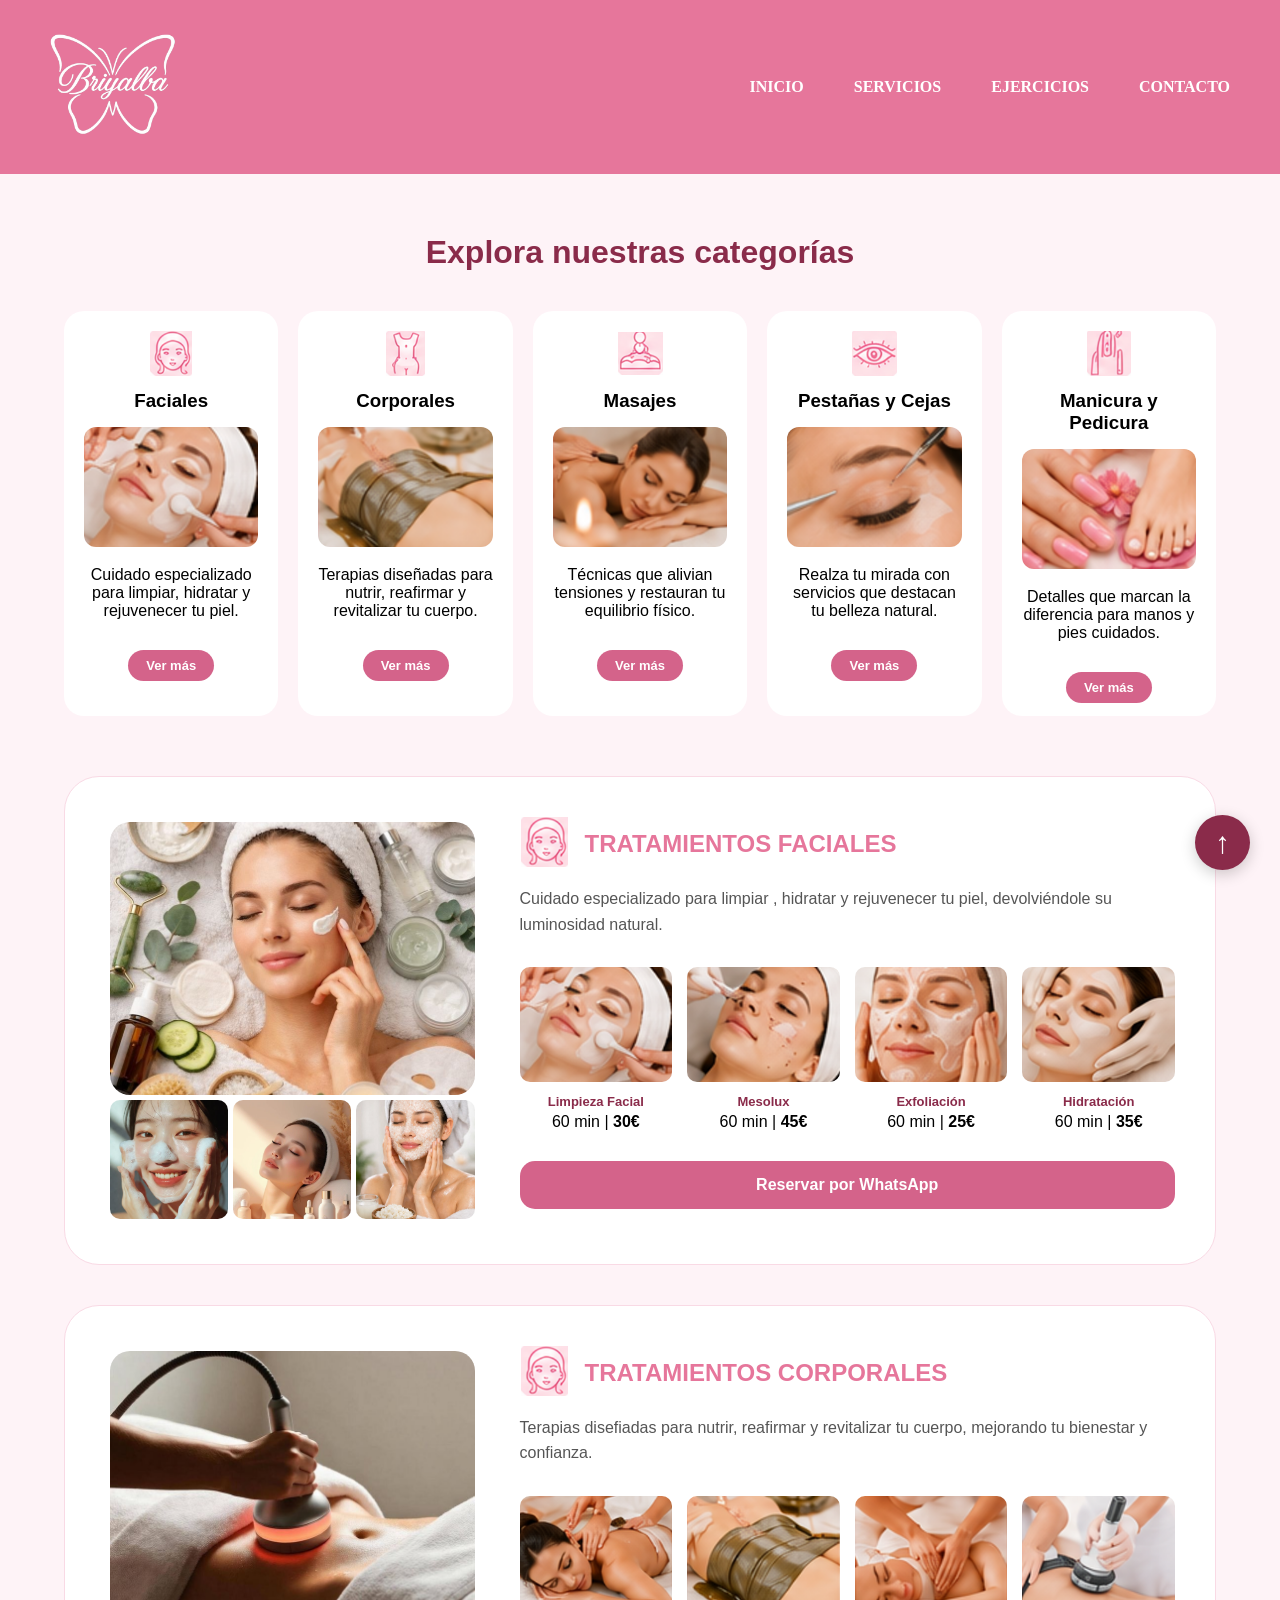
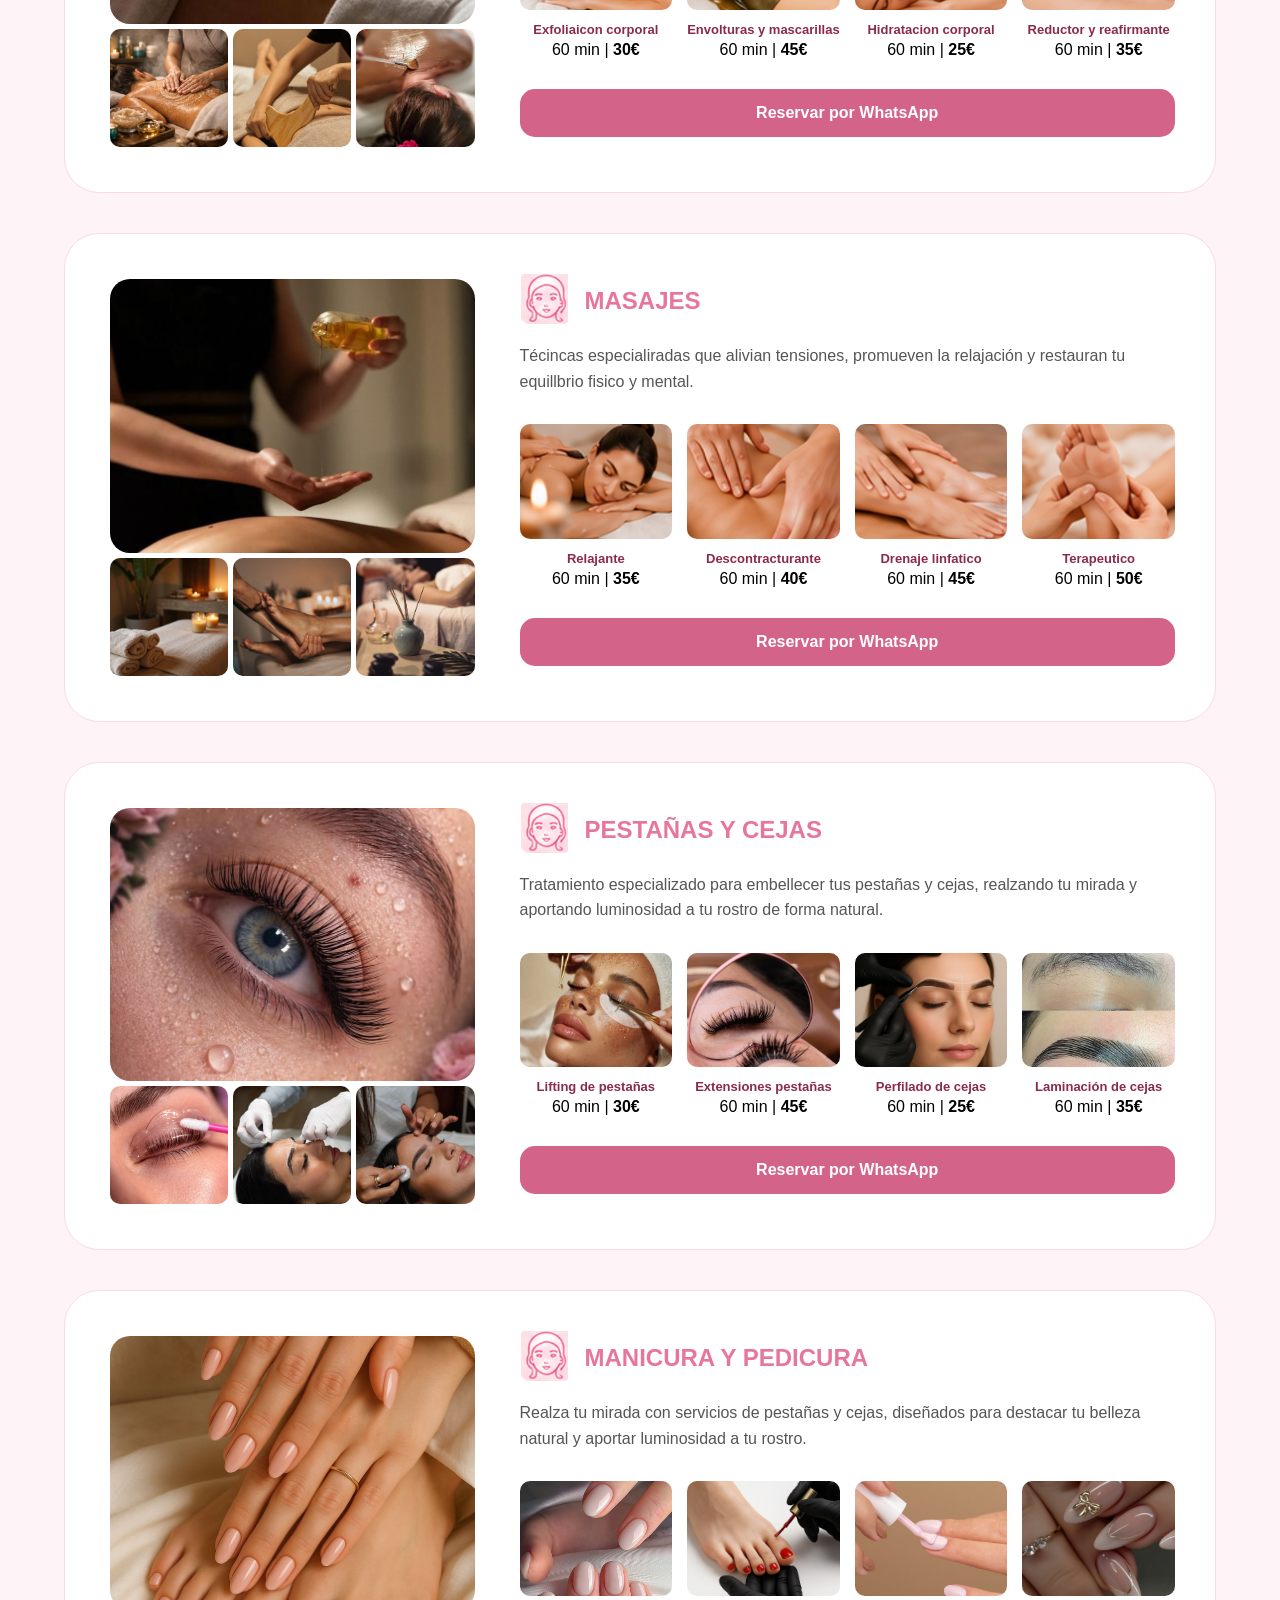
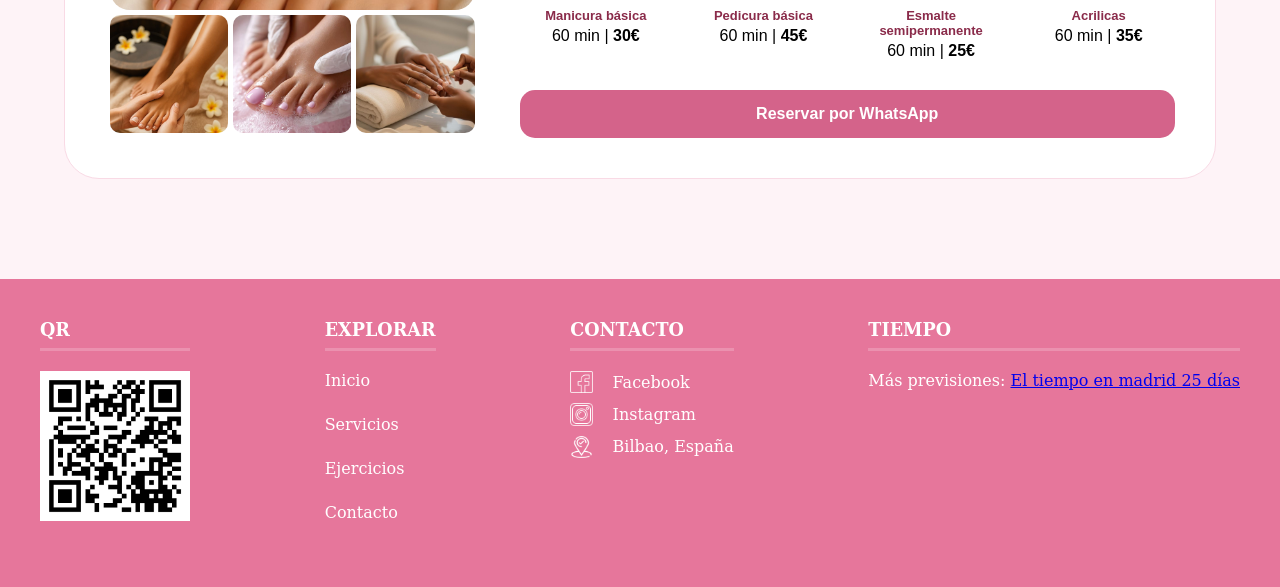
==== paginas/Servicios/Servicios.html @ 7cbbde6a "añadicion de pagina" ====
<!doctype html>
<html lang="es">
<head>
    <meta charset="utf-8">
	<meta name="viewport" content="width=device-width, initial-scale=1.0">
    <title>Proyecto DAW1:Alexia de la rosa</title>
    <link rel="stylesheet" href="../../css/estilos.css" type="text/css">
</head>

<body>

<header>
    <div class="logo_header">
        <img src="../../imagenes/logo.png" alt="Logotipo Briyalba">
    </div>

    <nav class="menu">
        <ul>
            <li><a href="../../index.html">INICIO</a></li>
            <li><a href="Servicios.html">SERVICIOS</a></li>
            <li><a href="../ejercicios/ejercicios.html">EJERCICIOS</a></li>
            <li><a href="../registro/registrarse.html">CONTACTO</a></li>
        </ul>
    </nav>
</header>

<main>
    <div class="servicios" id="Botonservicios">
        	<h2 class="titulo-categorias">Explora nuestras categorías</h2>
        <div class="categorias" >
            <div class="categoria-tarjeta">
                <div class="icono-categoria">
                    <img src="../../imagenes/iconofacial.png" alt="Icono Facial">
                </div>
                <h3>Faciales</h3>
                <img src="../../imagenes/tratamientoFaciales.png" class="imagen-mini-categoria" alt="Tratamiento Facial">
                <p>Cuidado especializado para limpiar, hidratar y rejuvenecer tu piel.</p>
                <br><br>
                <a href="#bloque-facial" class="botonVermas">Ver más</a>
            </div>

            <div class="categoria-tarjeta">
                <div class="icono-categoria">
                    <img src="../../imagenes/iconoCorporales.png" alt="Icono Corporal">
                </div>
                <h3>Corporales</h3>
                <img src="../../imagenes/tratamientosCorporales.png" class="imagen-mini-categoria" alt="Tratamiento Corporal">
                <p>Terapias diseñadas para nutrir, reafirmar y revitalizar tu cuerpo.</p>
                <br><br>
                <a href="#bloque-corporal" class="botonVermas">Ver más</a>
            </div>

            <div class="categoria-tarjeta">
                <div class="icono-categoria">
                    <img src="../../imagenes/iconoMasajes.png" alt="Icono Masajes">
                </div>
                <h3>Masajes</h3>
                <img src="../../imagenes/tratamientosdemasajes.png" class="imagen-mini-categoria" alt="Masajes">
                <p>Técnicas que alivian tensiones y restauran tu equilibrio físico.</p>
                <br><br>
                <a href="#bloque-masajes" class="botonVermas">Ver más</a>
            </div>

            <div class="categoria-tarjeta">
                <div class="icono-categoria">
                    <img src="../../imagenes/iconoPestañas.png" alt="Icono Ojos">
                </div>
                <h3>Pestañas y Cejas</h3>
                <img src="../../imagenes/tratamientosPestañasCejas.png" class="imagen-mini-categoria" alt="Tratamientos Ojos">
                <p>Realza tu mirada con servicios que destacan tu belleza natural.</p>
                <br><br>
                <a href="#bloque-pestañas" class="botonVermas">Ver más</a>
            </div>

            <div class="categoria-tarjeta">
                <div class="icono-categoria">
                    <img src="../../imagenes/iconoManicuras.png" alt="Icono Uñas">
                </div>
                <h3>Manicura y Pedicura</h3>
                <img src="../../imagenes/tratamientosManicura.png" class="imagen-mini-categoria" alt="Tratamientos Uñas">
                <p>Detalles que marcan la diferencia para manos y pies cuidados.</p>
                <br><br>
                <a href="#bloque-manicura" class="botonVermas">Ver más</a>
            </div>
        </div>
		
	
		
		<!-- faciales -->

        <div id="bloque-facial" class="categoriasVermas">
            <div class="lado-fotos-detalle">
                <table width="100%" border="0" cellspacing="0" cellpadding="0">
                    <tr>
                        <td colspan="3">
                            <img src="../../imagenes/facial1.jpg" class="imagen-grande-servicio" alt="Servicio Facial Principal" style="width: 100%;">
                        </td>
                    </tr>
                    <tr class="fila-fotos-mini">
                        <td width="33%"><img src="../../imagenes/facial2.jpg" alt="Vista 1" style="width: 100%;"></td>
                        <td width="33%"><img src="../../imagenes/facial3.jpg" alt="Vista 2" style="width: 100%;"></td>
                        <td width="33%"><img src="../../imagenes/facial4.jpg" alt="Vista 3" style="width: 100%;"></td>
                    </tr>
                </table>
            </div>

            <div class="lado-info-detalle">
                <div class="encabezado-con-icono">
                    <div class="icono-grande-rosa">
                        <img src="../../imagenes/iconofacial.png" alt="Icono">
                    </div>
                    <h2>TRATAMIENTOS FACIALES</h2>
                </div>
                <p class="parrafo-detalle">Cuidado especializado para limpiar , hidratar y rejuvenecer tu piel, devolviéndole su luminosidad natural.</p>

                <div class="servicios-informacion">
                    <div class="caja-precio-servicio">
                        <img src="../../imagenes/tratamientoFaciales.png" alt="Limpieza">
                        <h4>Limpieza Facial</h4>
                        <p>60 min | <strong>30€</strong></p>
                    </div>
                    <div class="caja-precio-servicio">
                        <img src="../../imagenes/mesolux.png" alt="Mesolux">
                        <h4>Mesolux</h4>
                        <p>60 min | <strong>45€</strong></p>
                    </div>
                    <div class="caja-precio-servicio">
                        <img src="../../imagenes/exfoliacion.png" alt="Exfoliación">
                        <h4>Exfoliación</h4>
                        <p>60 min | <strong>25€</strong></p>
                    </div>
                    <div class="caja-precio-servicio">
                        <img src="../../imagenes/hidratacion.png" alt="Hidratación">
                        <h4>Hidratación</h4>
                        <p>60 min | <strong>35€</strong></p>
                    </div>
                </div>

                <a href="https://web.whatsapp.com/" class="botonWasap">Reservar por WhatsApp</a>
            </div>
        </div>
		
	
		<!-- corporales -->
		 <div id="bloque-corporal" class="categoriasVermas">
            <div class="lado-fotos-detalle">
                <table width="100%" border="0" cellspacing="0" cellpadding="0">
                    <tr>
                        <td colspan="3">
                            <img src="../../imagenes/corporal1.jpeg" class="imagen-grande-servicio" alt="Servicio Facial Principal" style="width: 100%;">
                        </td>
                    </tr>
                    <tr class="fila-fotos-mini">
                        <td width="33%"><img src="../../imagenes/corporal2.jpeg" alt="Vista 1" style="width: 100%;"></td>
                        <td width="33%"><img src="../../imagenes/corporal3.jpeg" alt="Vista 2" style="width: 100%;"></td>
                        <td width="33%"><img src="../../imagenes/corporal4.jpeg" alt="Vista 3" style="width: 100%;"></td>
                    </tr>
                </table>
            </div>

            <div class="lado-info-detalle">
                <div class="encabezado-con-icono">
                    <div class="icono-grande-rosa">
                        <img src="../../imagenes/iconofacial.png" alt="Icono">
                    </div>
                    <h2>TRATAMIENTOS CORPORALES</h2>
                </div>
                <p class="parrafo-detalle">Terapias disefiadas para nutrir, reafirmar y revitalizar tu cuerpo,
				mejorando tu bienestar y confianza.</p>

                <div class="servicios-informacion">
                    <div class="caja-precio-servicio">
                        <img src="../../imagenes/exfoliacionCorporal.png" alt="Limpieza">
                        <h4>Exfoliaicon corporal</h4>
                        <p>60 min | <strong>30€</strong></p>
                    </div>
                    <div class="caja-precio-servicio">
                        <img src="../../imagenes/envolturasyMascarillas.png" alt="Mesolux">
                        <h4>Envolturas y mascarillas</h4>
                        <p>60 min | <strong>45€</strong></p>
                    </div>
                    <div class="caja-precio-servicio">
                        <img src="../../imagenes/hidratacionCorporal.png" alt="Exfoliación">
                        <h4>Hidratacion corporal</h4>
                        <p>60 min | <strong>25€</strong></p>
                    </div>
                    <div class="caja-precio-servicio">
                        <img src="../../imagenes/ReductorReafirmante.png" alt="Hidratación">
                        <h4>Reductor y reafirmante</h4>
                        <p>60 min | <strong>35€</strong></p>
                    </div>
                </div>

                <a href="https://web.whatsapp.com/" class="botonWasap">Reservar por WhatsApp</a>
            </div>
        </div>
		<!-----MASAJES------>
		 <div id="bloque-masajes" class="categoriasVermas">
            <div class="lado-fotos-detalle">
                <table width="100%" border="0" cellspacing="0" cellpadding="0">
                    <tr>
                        <td colspan="3">
                            <img src="../../imagenes/masaje1.jpeg" class="imagen-grande-servicio" alt="Servicio Facial Principal" style="width: 100%;">
                        </td>
                    </tr>
                    <tr class="fila-fotos-mini">
                        <td width="33%"><img src="../../imagenes/masaje2.jpeg" alt="Vista 1" style="width: 100%;"></td>
                        <td width="33%"><img src="../../imagenes/masaje3.jpeg" alt="Vista 2" style="width: 100%;"></td>
                        <td width="33%"><img src="../../imagenes/masaje4.jpeg" alt="Vista 3" style="width: 100%;"></td>
                    </tr>
                </table>
            </div>

            <div class="lado-info-detalle">
                <div class="encabezado-con-icono">
                    <div class="icono-grande-rosa">
                        <img src="../../imagenes/iconofacial.png" alt="Icono">
                    </div>
                    <h2>MASAJES</h2>
                </div>
                <p class="parrafo-detalle">Técincas especialiradas que alivian tensiones, promueven la relajación
				y restauran tu equillbrio fisico y mental.</p>

                <div class="servicios-informacion">
                    <div class="caja-precio-servicio">
                        <img src="../../imagenes/Masajerelajante.png" alt="Limpieza">
                        <h4>Relajante</h4>
                        <p>60 min | <strong>35€</strong></p>
                    </div>
                    <div class="caja-precio-servicio">
                        <img src="../../imagenes/Masajedescontracturante.png" alt="Mesolux">
                        <h4>Descontracturante</h4>
                        <p>60 min | <strong>40€</strong></p>
                    </div>
                    <div class="caja-precio-servicio">
                        <img src="../../imagenes/MasajeDrenajeLinfatico.png" alt="Exfoliación">
                        <h4>Drenaje linfatico</h4>
                        <p>60 min | <strong>45€</strong></p>
                    </div>
                    <div class="caja-precio-servicio">
                        <img src="../../imagenes/MasajeTerapeutico.png" alt="Hidratación">
                        <h4>Terapeutico</h4>
                        <p>60 min | <strong>50€</strong></p>
                    </div>
                </div>

                <a href="https://web.whatsapp.com/" class="botonWasap">Reservar por WhatsApp</a>
            </div>
        </div>
		<!-----PESTAÑAS Y CEJAS ----->
		
		 <div id="bloque-pestañas" class="categoriasVermas">
            <div class="lado-fotos-detalle">
                <table width="100%" border="0" cellspacing="0" cellpadding="0">
                    <tr>
                        <td colspan="3">
                            <img src="../../imagenes/pestañas1.jpeg" class="imagen-grande-servicio" alt="Servicio Facial Principal" style="width: 100%;">
                        </td>
                    </tr>
                    <tr class="fila-fotos-mini">
                        <td width="33%"><img src="../../imagenes/pestañas2.jpeg" alt="Vista 1" style="width: 100%;"></td>
                        <td width="33%"><img src="../../imagenes/pestañas3.jpeg" alt="Vista 2" style="width: 100%;"></td>
                        <td width="33%"><img src="../../imagenes/pestañas4.jpeg" alt="Vista 3" style="width: 100%;"></td>
                    </tr>
                </table>
            </div>

            <div class="lado-info-detalle">
                <div class="encabezado-con-icono">
                    <div class="icono-grande-rosa">
                        <img src="../../imagenes/iconofacial.png" alt="Icono">
                    </div>
                    <h2>PESTAÑAS Y CEJAS</h2>
                </div>
                <p class="parrafo-detalle">Tratamiento especializado para embellecer tus pestañas y cejas, realzando tu mirada y aportando luminosidad a tu rostro de forma natural.</p>

                <div class="servicios-informacion">
                    <div class="caja-precio-servicio">
                        <img src="../../imagenes/liftingpestañas.jpg" alt="Limpieza">
                        <h4>Lifting de pestañas</h4>
                        <p>60 min | <strong>30€</strong></p>
                    </div>
                    <div class="caja-precio-servicio">
                        <img src="../../imagenes/extensionespestañas.jpg" alt="Mesolux">
                        <h4>Extensiones pestañas</h4>
                        <p>60 min | <strong>45€</strong></p>
                    </div>
                    <div class="caja-precio-servicio">
                        <img src="../../imagenes/perfiladocejas.jpg" alt="Exfoliación">
                        <h4>Perfilado de cejas</h4>
                        <p>60 min | <strong>25€</strong></p>
                    </div>
                    <div class="caja-precio-servicio">
                        <img src="../../imagenes/laminacioncejas.jpg" alt="Hidratación">
                        <h4>Laminación de cejas</h4>
                        <p>60 min | <strong>35€</strong></p>
                    </div>
                </div>

                <a href="https://web.whatsapp.com/" class="botonWasap">Reservar por WhatsApp</a>
            </div>
        </div>
		
		<!--- MANICURA Y PEDICURA--->
			 <div id="bloque-manicura" class="categoriasVermas">
            <div class="lado-fotos-detalle">
                <table width="100%" border="0" cellspacing="0" cellpadding="0">
                    <tr>
                        <td colspan="3">
                            <img src="../../imagenes/manicura1.jpeg" class="imagen-grande-servicio" alt="Servicio Facial Principal" style="width: 100%;">
                        </td>
                    </tr>
                    <tr class="fila-fotos-mini">
                        <td width="33%"><img src="../../imagenes/manicura2.jpeg" alt="Vista 1" style="width: 100%;"></td>
                        <td width="33%"><img src="../../imagenes/manicura3.jpeg" alt="Vista 2" style="width: 100%;"></td>
                        <td width="33%"><img src="../../imagenes/manicura4.jpeg" alt="Vista 3" style="width: 100%;"></td>
                    </tr>
                </table>
            </div>

            <div class="lado-info-detalle">
                <div class="encabezado-con-icono">
                    <div class="icono-grande-rosa">
                        <img src="../../imagenes/iconofacial.png" alt="Icono">
                    </div>
                    <h2>MANICURA Y PEDICURA</h2>
                </div>
                <p class="parrafo-detalle">Realza tu mirada con servicios de pestañas y cejas, diseñados para destacar tu belleza natural y aportar luminosidad a tu rostro.</p>

                <div class="servicios-informacion">
                    <div class="caja-precio-servicio">
                        <img src="../../imagenes/manicurabasica.jpg" alt="Limpieza">
                        <h4>Manicura básica</h4>
                        <p>60 min | <strong>30€</strong></p>
                    </div>
                    <div class="caja-precio-servicio">
                        <img src="../../imagenes/pedicurabasica.jpg" alt="Mesolux">
                        <h4>Pedicura básica</h4>
                        <p>60 min | <strong>45€</strong></p>
                    </div>
                    <div class="caja-precio-servicio">
                        <img src="../../imagenes/semipermanente.jpg" alt="Exfoliación">
                        <h4>Esmalte semipermanente</h4>
                        <p>60 min | <strong>25€</strong></p>
                    </div>
                    <div class="caja-precio-servicio">
                        <img src="../../imagenes/acrilicas.jpg" alt="Hidratación">
                        <h4>Acrilicas</h4>
                        <p>60 min | <strong>35€</strong></p>
                    </div>
                </div>

                <a href="https://web.whatsapp.com/" class="botonWasap">Reservar por WhatsApp</a>
            </div>
        </div>
    </div>
</main>

<footer>
    <div class="contenedor-footer">
         <div class="primera-seccion">
            <h3>QR</h3>
			<img src="../../imagenes/QR.png" alt="Código QR" width="150" height="150" >
        </div>
        
        <div class="segunda-seccion">
            <h3>Explorar</h3>
            <ul class="enlaces-footer">
                <li><a href="index.html">Inicio</a></li>
                <li><a href="paginas/Servicios/Servicios.html">Servicios</a></li>
                <li><a href="paginas/ejercicios/ejercicios.html">Ejercicios</a></li>
                <li><a href="paginas/registro/registrarse.html">Contacto</a></li>
            </ul>
        </div>
        
        <div class="tercera-seccion">
            <h3>Contacto</h3>
            <ul class="enlaces-footer">
                <li>
                    <img src="../../imagenes/facebook.png" alt="Facebook" height="25" usemap="#Map3">
                    <map name="Map3">
                        <area shape="rect" coords="0,0,25,25" href="https://www.facebook.com/briguitt.v?locale=es_ES" target="_blank" alt="Facebook">
                    </map> 
                    Facebook
                </li>
                <li>
                    <img src="../../imagenes/imstagram.png" alt="Instagram" height="25" usemap="#Map">
                    <map name="Map">
                        <area shape="rect" coords="0,0,25,25" href="https://www.instagram.com/estetica_briyalba/" target="_blank" alt="Instagram">
                    </map> 
                    Instagram
                </li>
                <li>
                    <img src="../../imagenes/localizacion.png" alt="Ubicación" height="25" usemap="#Map2">
                    <map name="Map2">
                        <area shape="rect" coords="0,0,25,25" href="https://www.google.com/maps" target="_blank" alt="Ubicación">
                    </map> 
                    Bilbao, España
                </li>
            </ul>
        </div>
            
        <div class="cuarta-seccion">
            <h3>TIEMPO</h3>
            <div id="ww_aa9ac41afd1d9" v="1.3" loc="auto" a='{"t":"horizontal","lang":"es","sl_lpl":1,"ids":[],"font":"Arial","sl_ics":"one_a","sl_sot":"celsius","cl_bkg":"#FFFFFF","cl_font":"#000000","cl_cloud":"#d4d4d4","cl_persp":"#2196F3","cl_sun":"#FFC107","cl_moon":"#FFC107","cl_thund":"#FF5722","el_nme":3}'>
                Más previsiones: <a href="https://tiempolargo.com/madrid_tiempo_25_dias/" id="ww_aa9ac41afd1d9_u" target="_blank">El tiempo en madrid 25 días</a>
            </div>
            <script async src="https://app3.weatherwidget.org/js/?id=ww_aa9ac41afd1d9"></script>
        </div>
    </div>
</footer>
<a href="#Botonservicios" class="boton-flotante-subir">↑</a>
</body>
</html>
---- css/estilos.css ----
/* =========================================
   ESTILOS GENERALES
   ========================================= */
* {
    margin: 0;
    padding: 0;
    box-sizing: border-box;
}

body {
    background: #fef3f7;
    font-family: 'Georgia', serif;
    overflow-x: hidden;
}

/* =========================================
   HEADER Y MEN�
   ========================================= */
header {
    display: flex;
    justify-content: space-between;
    align-items: center;
    padding: 10px 40px;
    background: #e6769b;
    width: 100%;
}

.logo_header img {
    width: 150px;
}

.menu ul {
    display: flex;
    list-style: none;
    gap: 30px;
}

.menu a {
    text-decoration: none;
    font-weight: bold;
    color: #ffffff; 
    display: inline-block;
    padding: 5px 10px;
    transition: all 0.3s ease;
}

.menu a:hover {
    color: #ffffff;
    text-shadow: 
        0px 0px 8px rgba(255, 255, 255, 0.9), 
        0px 0px 20px rgba(255, 255, 255, 0.6);
    transform: scale(1.15);
    border-bottom: 2px solid white;
}



/* =========================================
   SECCION IMAGEN
   ========================================= */
.bloqueimagen {
    position: relative;
    width: 100%;      
    height: auto;
    margin: 0 auto;
    overflow: hidden;
}

.bloqueimagen img {
    width: 100%;
    height: 600px;
    object-fit: cover;
    filter: brightness(40%);
    display: block;
}

.texto {
    position: absolute;
    top: 30%;
    left: 60px;
    max-width: 500px;
    color: white;
}

.texto h1 {
    font-size: 48px;
    margin-bottom: 15px;
}

.texto p {
    font-size: 18px;
    margin-bottom: 25px;
    line-height: 1.5;
}

.Informacion {
    display: inline-block;
    padding: 12px 25px;
    background: #ff8fb1;
    color: white;
    text-decoration: none;
    border-radius: 30px;
    transition: 0.3s;
}

.Informacion:hover {
    background: #e6769b;
}



/* =========================================
   BLOQUE RESUMEN 
   ========================================= */
.bloqueResumen {
    display: flex;
    align-items: stretch;
    justify-content: center;
    gap: 40px;
    padding: 130px 70px;
    background-color: #fef3f7;
    
}

.imagen2Inicio {
	display: flex;
    width: 45%;
    border: 2px solid #f9dae5;
    border-radius: 30px;
	position:relative;
	overflow: hidden;
  
}

.imagen2Inicio img {
    width: 100%;
    height: 100%;
    border-radius: 30px;
    object-fit: cover;
	 transition: opacity 0.3s ease;
}

.imagen2Inicio .imagen-normal {
    display: block;
	position: absolute;
    top: 0;
    left: 0;
    width: 100%;
	height: 100%;
   object-fit: cover;
	
}
.imagen2Inicio .imagen-hover {
    display: none;
    position: absolute;
    top: 0;
    left: 0;
    width: 100%;
	height: 100%;
   object-fit: cover;
}

.imagen2Inicio:hover .imagen-normal {
    display: none;
}

.imagen2Inicio:hover .imagen-hover {
    display: block;
}

.texto2Inicio {
    width: 45%;
    background-color:white;
    padding: 70px;
    border-radius: 30px;
    border: 2px solid #f9dae5;
   
    
}

.texto2Inicio h2 {
    text-align: center;
    margin-bottom: 10px;
    color: #e6769b;
}

.texto2Inicio hr {
    border: none;
    height: 1px;
    background-color: #ddd;
    margin: 20px auto;
    width: 60%;
}

.texto2Inicio p {
    line-height: 1.6;
    color: #444;
}



/* =========================================
   FOOTER
   ========================================= */
footer {
    background-color: #e6769b;
    color: white;
    padding: 40px;
    font-family: Constantia, "Lucida Bright", "DejaVu Serif", Georgia, "serif";
}

.contenedor-footer {
    display: flex;
    justify-content: space-between;
    gap: 30px;
    width: 100%;
    max-width: 1200px;
    margin: auto;
}

.contenedor-footer h3 {
    margin-bottom: 20px; 
    font-size: 1.1rem;      
    border-bottom: 3px solid rgba(255, 255, 255, 0.2);
    padding-bottom: 8px;
    text-transform: uppercase;
}

.enlaces-footer {
    list-style: none;
    padding: 0;
}

.enlaces-footer li a {
    display: flex;
    align-items: center;
    gap: 30px;
    color: #ffffff;
    text-decoration: none;
    margin-bottom: 15px;
    transition: 0.3s;
}

.enlaces-footer a:hover {
   color: #ffffff;
    text-shadow: 
        0px 0px 8px rgba(255, 255, 255, 0.9), 
        0px 0px 20px rgba(255, 255, 255, 0.6);
    transform: scale(1.15);
    
}


.tercera-seccion img {
    width: 1.4rem;
    height: 1.4rem;
    filter: brightness(0) invert(1); 
	
}
.enlaces-footer li {
    display: flex;
    align-items: center;
    gap: 10px;
    transition: all 0.3s ease;
    cursor: pointer;
	margin-bottom: 10px;
   
}

.enlaces-footer li:hover {
    color: #ffffff;
    text-shadow: 
        0px 0px 8px rgba(255, 255, 255, 0.9), 
        0px 0px 20px rgba(255, 255, 255, 0.6);
    transform: scale(1.15);
}


.enlaces-footer li:hover img {
    transform: scale(1.15);
}


/* =========================================
   ESTILOS PARA LA SECCI�N DE SERVICIOS
   ========================================= */
.servicios {
    background-color: #fef3f7;
    padding: 60px 5%;
    font-family: Arial, sans-serif;
}


.titulo-categorias {
    text-align: center;
    color: #8a2b4a;
    font-size: 32px;
    margin-bottom: 40px;
}


.categorias {
    display: flex;
    justify-content: center;
    gap: 20px;
    max-width: 1200px;
    margin: 0 auto 60px auto;
    flex-wrap: wrap;
}


.categoria-tarjeta {
    flex: 1 1 180px;
    min-width: 150px;
    background: white;
    padding: 20px;
    border-radius: 20px;
    text-align: center;
    transition: all 0.3s ease;
}

.categoria-tarjeta:hover {
    transform: translateY(-10px);
    box-shadow: 0 12px 30px rgba(230, 118, 155, 0.8);
}

.icono-categoria img {
    width: 45px;
    height: 45px;
    object-fit: contain;
    margin-bottom: 10px;
}

.imagen-mini-categoria {
    width: 100%;
    height: 120px;
    object-fit: cover;
    border-radius: 12px;
    margin: 15px 0;
}

.botonVermas {
    
    background: #d4638a;
    color: white;
    padding: 8px 18px;
    border-radius: 20px;
    text-decoration: none;
    font-size: 13px;
    font-weight: bold;
}


.categoriasVermas {
    background: white;
    border-radius: 35px;
    padding: 40px;
    display: flex;
    gap: 40px;
    margin: 0 auto 40px auto;
    border: 1px solid #f9dae5;
    box-sizing: border-box;
    max-width: 1200px;
    width: 100%;
    flex-wrap: nowrap;
    align-items: stretch;
}

.lado-fotos-detalle {
    flex: 0 0 35%;
    min-width: 250px;
    max-width: 400px;
}

.lado-info-detalle {
    flex: 1;
    min-width: 300px;
}

.lado-fotos-detalle table {
    width: 100%;
    border-collapse: separate;
    border-spacing: 5px;
}

.imagen-grande-servicio {
    width: 100%;
    aspect-ratio: 4 / 3;
    object-fit: cover;
    border-radius: 20px;
    display: block;
}

.fila-fotos-mini img {
    width: 100%;
    aspect-ratio: 1 / 1;
    object-fit: cover;
    border-radius: 10px;
    display: block;
}

.encabezado-con-icono {
    display: flex;
    align-items: center;
    gap: 15px;
    color: #e6769b;
    margin-bottom: 15px;
}

.icono-grande-rosa img {
    width: 50px;
    height: 50px;
    object-fit: contain;
}

.parrafo-detalle {
    color: #555;
    line-height: 1.6;
}

/* Servicios y precios*/
.servicios-informacion {
    display: flex;
    gap: 15px;
    margin: 30px 0;
    flex-wrap: wrap;
}

.caja-precio-servicio {
    flex: 1;
    min-width: 120px;
    text-align: center;
}

.caja-precio-servicio img {
    width: 100%;
    aspect-ratio: 4 / 3;
    object-fit: cover;
    border-radius: 10px;
    margin-bottom: 8px;
}

.caja-precio-servicio h4 {
    font-size: 13px;
    color: #8a2b4a;
    margin-bottom: 4px;
}

.botonWasap {
    display: block;
    background: #d4638a;
    color: white;
    text-align: center;
    padding: 15px;
    border-radius: 15px;
    text-decoration: none;
    font-weight: bold;
}

.boton-flotante-subir {
    position: fixed;
    bottom: 30px;
    right: 30px;
    background: #8a2b4a;
    color: white;
    width: 55px;
    height: 55px;
    border-radius: 50%;
    display: flex;
    align-items: center;
    justify-content: center;
    text-decoration: none;
    font-size: 30px;
    font-weight: bold;
    box-shadow: 0 4px 15px rgba(0,0,0,0.2);
    transition: all 0.3s ease;
    z-index: 999;
}

.boton-flotante-subir:hover {
    transform: scale(1.1);
    box-shadow: 0 6px 20px rgba(0,0,0,0.3);
}




/* =========================================
  ESTILOS DE LA PAGINA EJERCICIOS
   ========================================= */
   
    .galeria {
		margin: 30px;
        display: flex;
        justify-content: center;
        gap: 7rem;
        flex-wrap: wrap; 
    }

  
    .ficha {
        width: 220px; 
        text-align: left;
        color: #000;
    }

    .ficha img {
        width: 100%;
        height: 160px;
        object-fit: cover;
        border: 1px solid #000;
        background-color: white;
    }

    .ficha u {
        font-weight: bold;
        display: block;
        margin-top: 10px;
        font-size: 1.1em;
    }

    .ficha p {
        font-size: 12pt;
        margin-top: 5px;
    }

/* =========================================
   RESPONSIVE 
   ========================================= */
 	

@media (max-width: 767px) {
    header { flex-direction: column; 
		padding:30px 20px;
		gap:20px;
		padding-bottom: 50px;}
	
    .menu ul  {  flex-direction: column;  }
    .logo_header img { width: 120px; }
    .menu a { font-size: 14px; }
    
    .bloqueimagen img { height: 300px;justify-content: center; }
    .texto { top: 15%; left: 20px; max-width: 250px; }
    .texto h1 { font-size: 24px; }
    .texto p { font-size: 12px; }
    .Informacion { padding: 8px 18px; font-size: 12px; }
    
     .bloqueResumen { flex-direction: column; padding: 50px 20px; gap: 30px; }
    .imagen2Inicio { 
        width: 100%; 
        min-height: 280px;
        position: relative;
    }
    .texto2Inicio { width: 100%; padding: 30px; }
    .texto2Inicio h2 { font-size: 22px; }
    
    footer { 
        padding: 30px 20px;
        text-align: center;
		
    }
    
    .contenedor-footer { 
        flex-direction: column; 
        gap: 40px;
        align-items: center;
    }
    
    
    .enlaces-footer ul li {
        justify-content: center;
		
    }

/*========PAG SERVICIOS=======*/
 .servicios { padding: 40px 15px; }
    .titulo-categorias { font-size: 24px; margin-bottom: 25px; }
    
    .categorias { 
        flex-direction: column;
        gap: 20px;
        align-items: center;
    }
    
    .categoria-tarjeta { 
        width: 100%;
        max-width: 400px;
        margin: 0 auto;
        padding: 20px;
    }
    
    .imagen-mini-categoria { height: 120px; }
    .botonVermas { padding: 8px 16px; font-size: 13px; }
    
    .categoriasVermas { flex-direction: column; padding: 30px; gap: 30px; }
    .lado-fotos-detalle { max-width: 100%; min-width: auto; }
    .lado-info-detalle { min-width: auto; text-align: center; }
    
    .servicios-informacion { gap: 15px; flex-wrap: wrap; justify-content: center; }
    .caja-precio-servicio { min-width: 160px; }
    
    .encabezado-con-icono h3 { font-size: 20px; }
    .icono-grande-rosa img { width: 40px; height: 40px; }
    
    .botonWasap { padding: 14px 24px; font-size: 16px; }
    .boton-flotante-subir { width: 50px; height: 50px; font-size: 26px; bottom: 25px; right: 25px; }
	
	
	
    /*----pagina ejercicios----*/
    .galeria {
        display: flex;
        flex-direction: column;
        flex-wrap: nowrap;
        gap: 20px;          
        margin: 20px 15px;
        align-items: center;
    }
    
    .galeria .ficha {
        width: 100%;
        max-width: 300px;
        margin: 0 auto;
    }

   
    .galeria .ficha img {
        width: 100%;
        height: 200px;      
        object-fit: cover;   
    }
}


@media (min-width: 768px) and (max-width: 1199px) {
    header { padding: 10px 20px; }
    .bloqueimagen img { height: 450px; }
    .texto h1 { font-size: 36px; }
    .bloqueResumen { padding: 80px 40px; }
	
/*========PAG SERVICIOS=======*/
  .servicios { padding: 40px 15px; }
  .titulo-categorias { font-size: 24px; margin-bottom: 25px; } 
	.categorias { 
        flex-direction: column;
        gap: 20px;
        align-items: center;
    }
    
    .categoria-tarjeta { 
        width: 100%;
        max-width: 400px;
        margin: 0 auto;
        padding: 20px;
    }
    
    .imagen-mini-categoria { height: 120px; }
    .botonVermas { padding: 8px 16px; font-size: 13px; }
    
    .categoriasVermas { flex-direction: column;
		padding: 30px;
		gap: 30px; }
    .lado-fotos-detalle { max-width: 100%;
		min-width: auto; 
	}
    .lado-info-detalle { min-width: auto; 
		text-align: center; }
    
    .servicios-informacion { gap: 15px;
		flex-wrap: wrap;
		justify-content: center;
	}
    .caja-precio-servicio { min-width: 160px;
	}
    
    .encabezado-con-icono h3 { font-size: 20px; }
    .icono-grande-rosa img { width: 40px; 
		height: 40px; }
    
    .botonWasap { padding: 14px 24px;
		font-size: 16px; }
    .boton-flotante-subir { width: 50px; 
		height: 50px; 
		font-size: 26px; 
		bottom: 25px; 
		right: 25px; }
    
	footer { 
        padding: 30px 20px;
        text-align: center;
		
    }
    
    .contenedor-footer { 
        flex-direction: column; 
        gap: 40px;
        align-items: center;
    }
    	
    
    .enlaces-footer ul li {
        justify-content: center;
		
    }
}

		

@media (min-width: 1200px) and (max-width: 2500px) {
    .contenedor-footer { max-width: 1200px; }
    .bloqueimagen img { height: 600px; }
    .texto h1 { font-size: 48px; }
	
	.categorias, .categoriasVermas { max-width: 1200px; }
    .categoria-tarjeta { flex: 1 1 200px; }
}
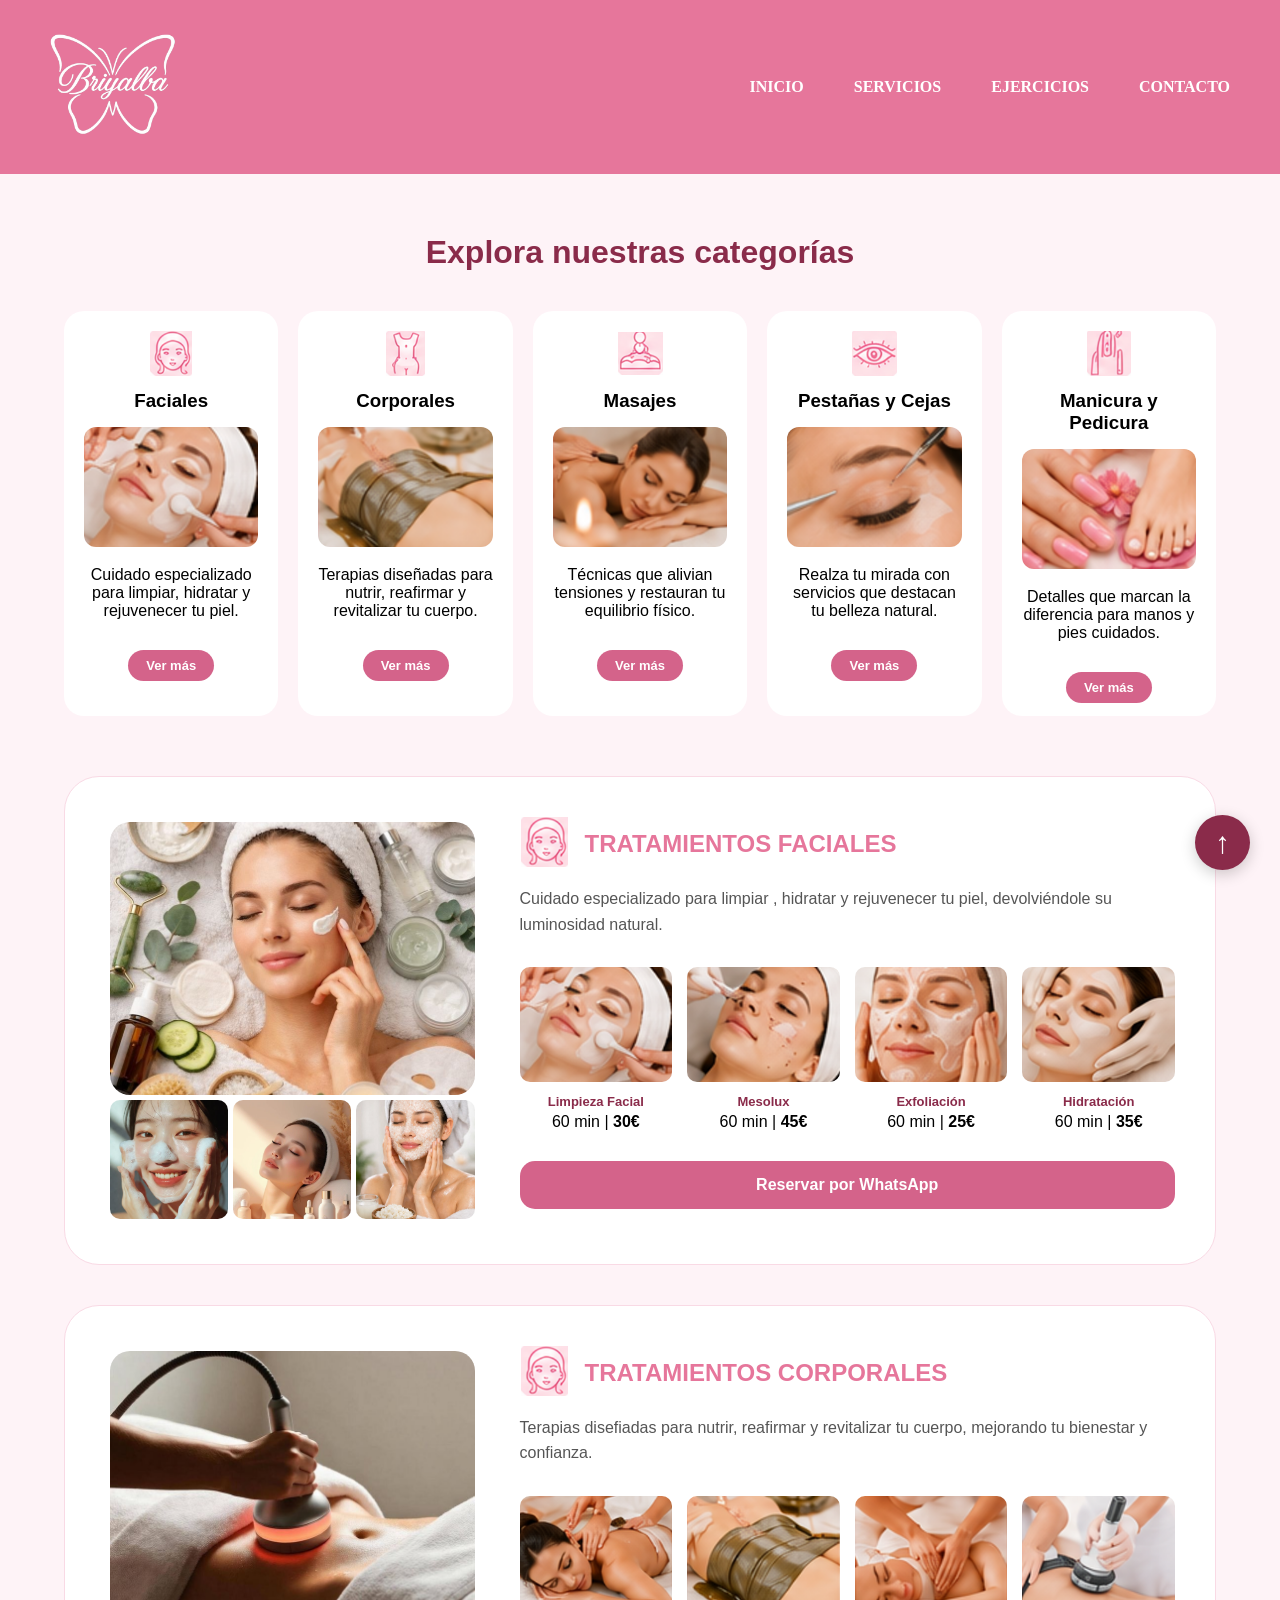
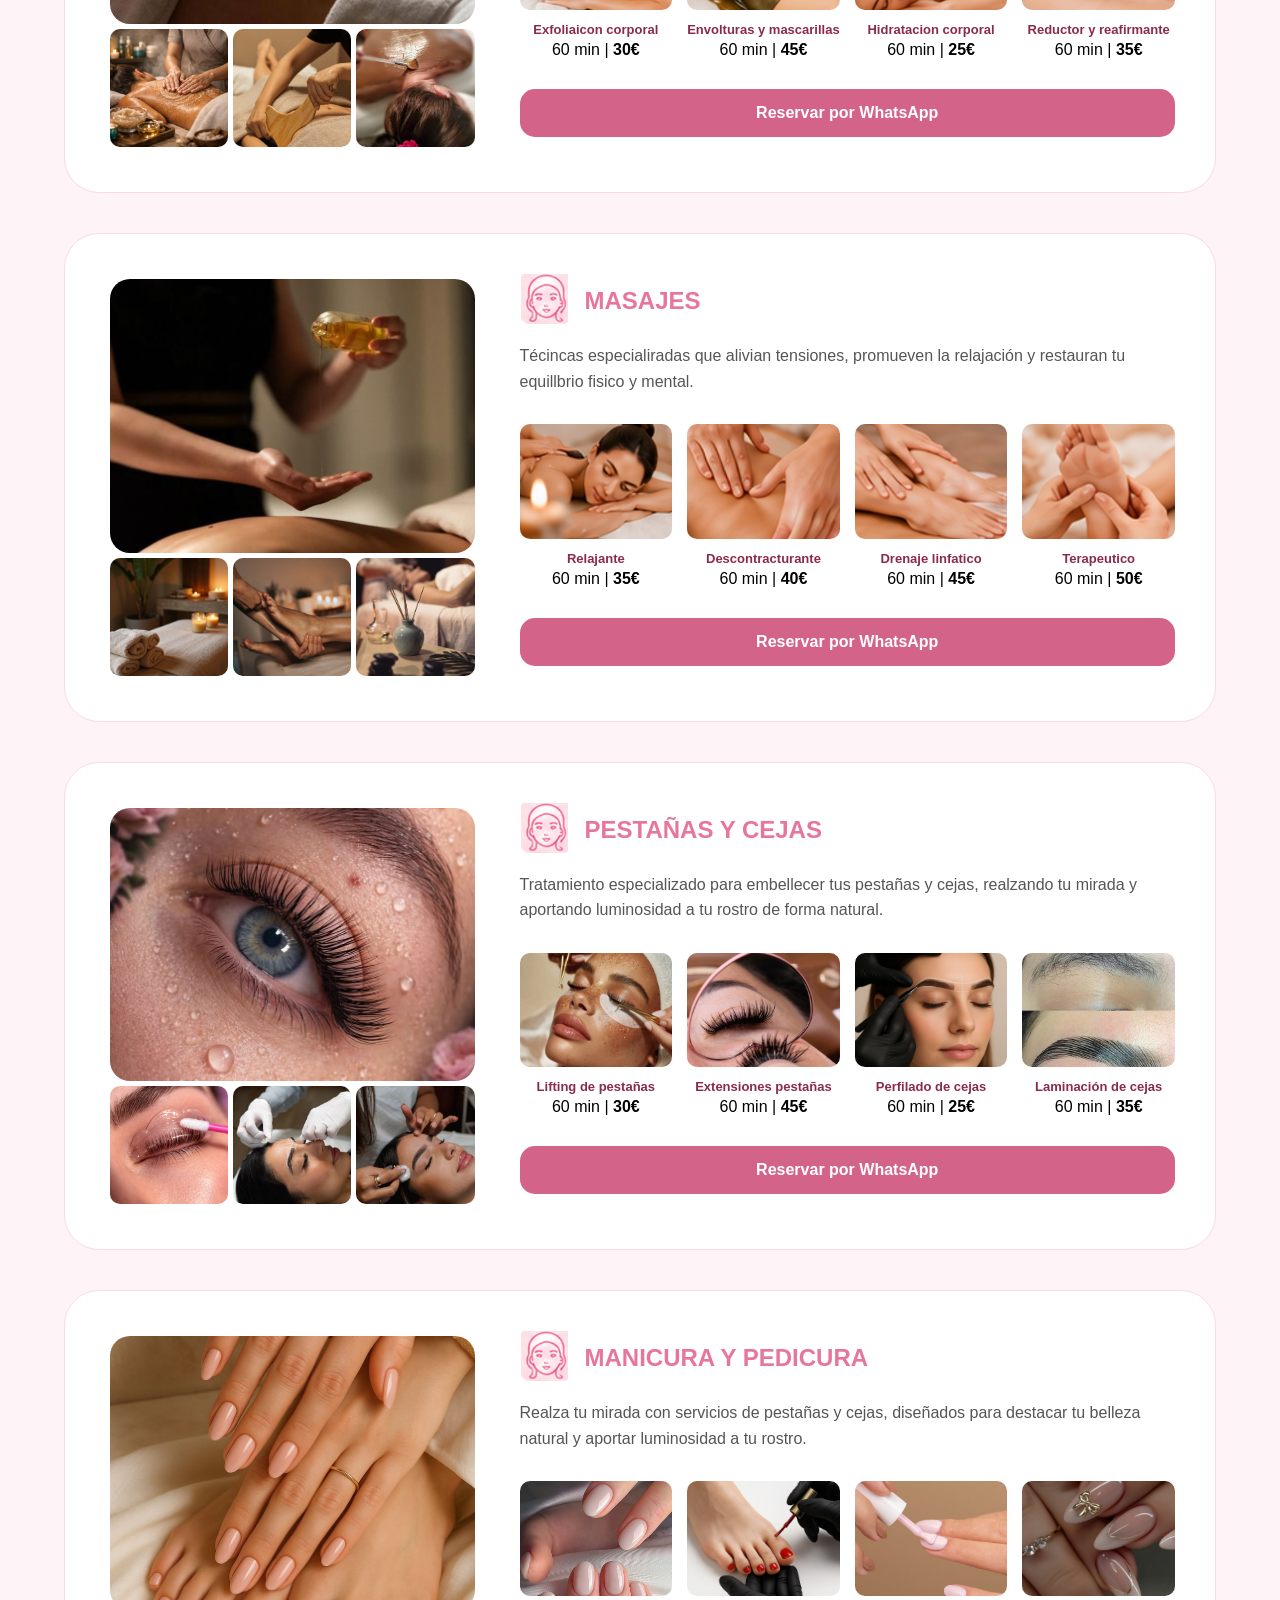
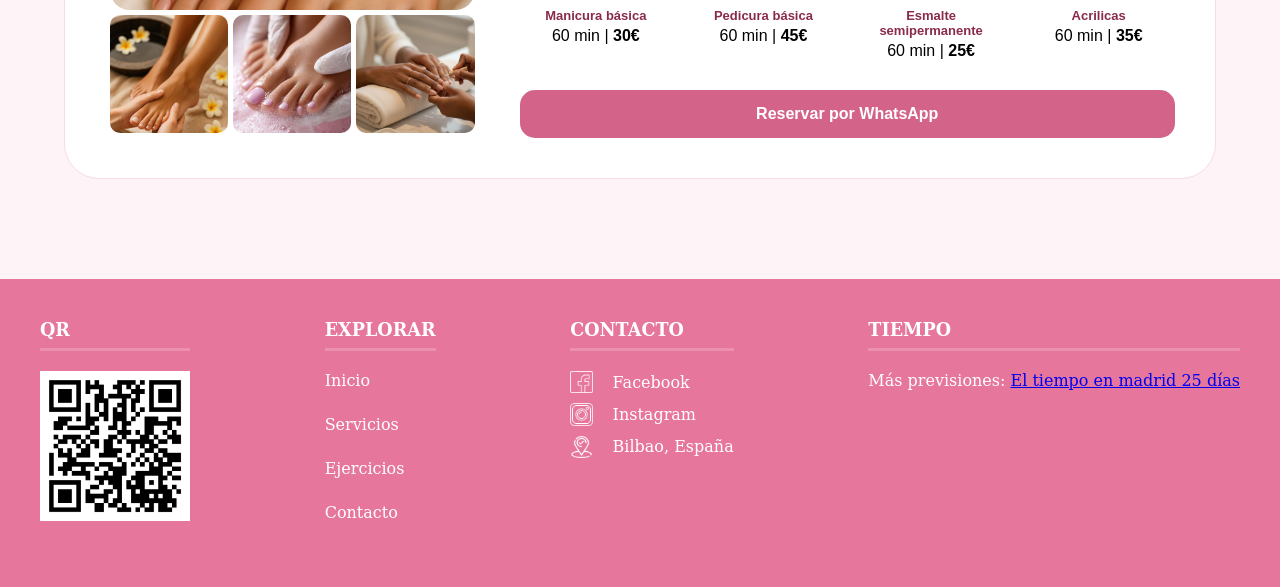
==== commit 5d2def53: "urlsfooter" ====
--- a/paginas/Servicios/Servicios.html
+++ b/paginas/Servicios/Servicios.html
@@ -366,10 +366,10 @@
         <div class="segunda-seccion">
             <h3>Explorar</h3>
             <ul class="enlaces-footer">
-                <li><a href="index.html">Inicio</a></li>
-                <li><a href="paginas/Servicios/Servicios.html">Servicios</a></li>
-                <li><a href="paginas/ejercicios/ejercicios.html">Ejercicios</a></li>
-                <li><a href="paginas/registro/registrarse.html">Contacto</a></li>
+               <li><a href="../../index.html">Inicio</a></li>
+                <li><a href="Servicios.html">Servicios</a></li>
+                <li><a href="../ejercicios/ejercicios.html">Ejercicios</a></li>
+                <li><a href="../registro/registrarse.html">Contacto</a></li>
             </ul>
         </div>
         
